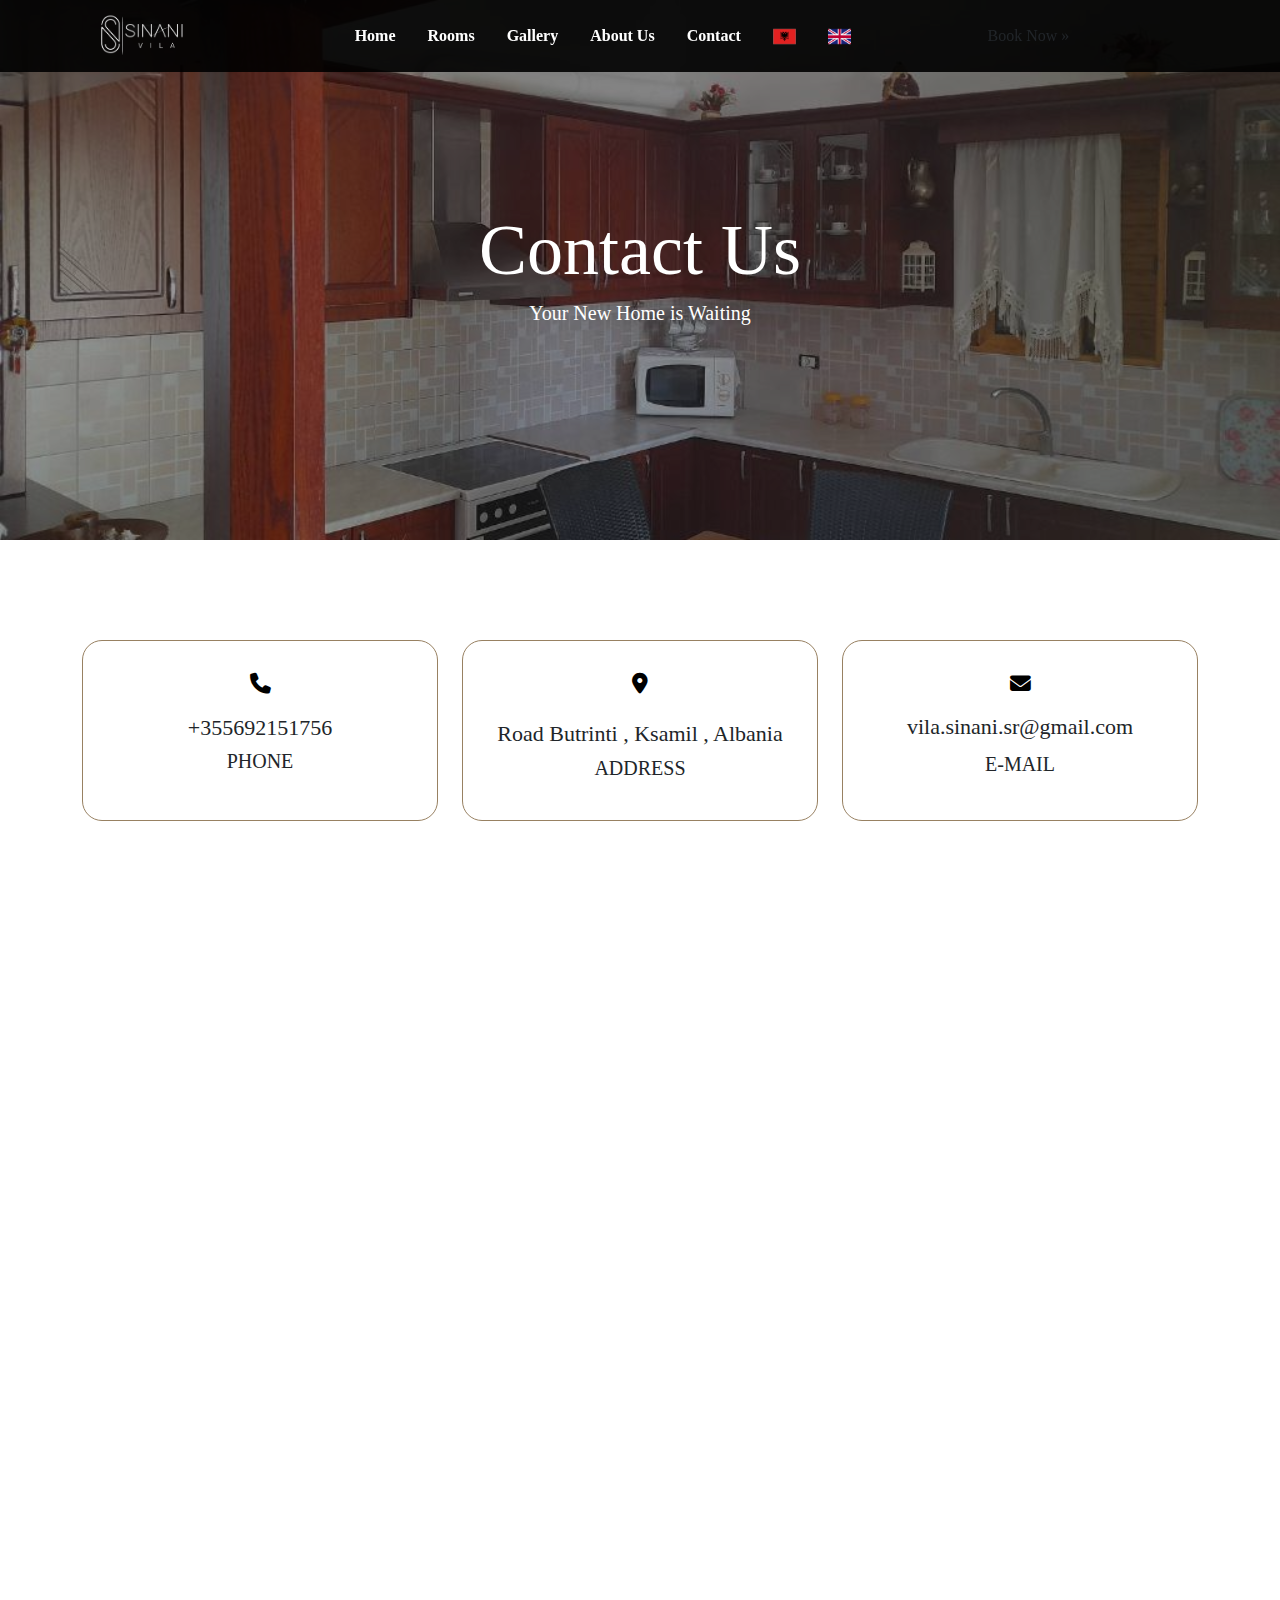
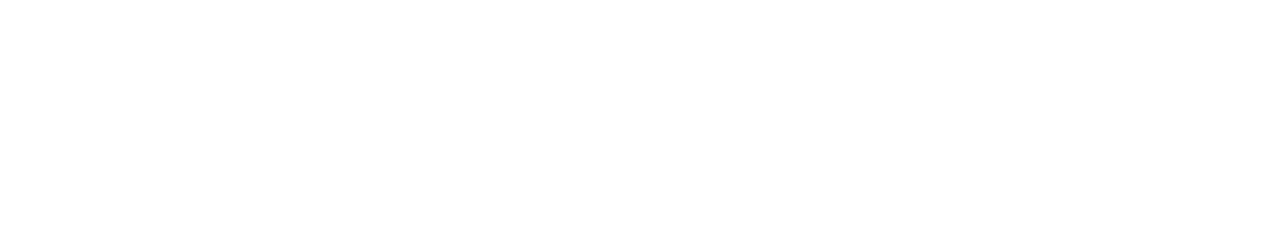
==== contact.html @ dc6ee1ec "#first day" ====
<!DOCTYPE html>
<html lang="en">

<head>
    <meta charset="UTF-8">
    <meta http-equiv="X-UA-Compatible" content="IE=edge">
    <title>Vila Sinani, Ksamil, Albania</title>
    <meta name="description" content="">
    <meta name="keywords" content="">
    <meta name="viewport" content="width=device-width, initial-scale=1.0">
    <link rel="icon" href="assets/icon/logo-dark.png">
    <!--Font-Awasome-->
    <link rel="stylesheet" href="https://cdnjs.cloudflare.com/ajax/libs/font-awesome/6.5.2/css/all.min.css">
    <!--Bootstrap-->
    <link rel="stylesheet" href="https://cdn.jsdelivr.net/npm/bootstrap@5.3.3/dist/css/bootstrap.min.css"
        integrity="sha384-QWTKZyjpPEjISv5WaRU9OFeRpok6YctnYmDr5pNlyT2bRjXh0JMhjY6hW+ALEwIH" crossorigin="anonymous">
    <!--My CSS-->
    <link rel="stylesheet" href="stylesheet.css">
</head>

<body>
    <header>
        <nav class="navbar navbar-expand-lg navbar-dark fixed-top text-center">
            <div class="container">
                <a href="index.html" class="navbar-brand">
                    <img src="assets/icon/logo1.png" width="120px">
                </a>
                <button class="navbar-toggler" type="button" data-bs-toggle="collapse" data-bs-target="#collapseNav"
                    aria-controls="collapseNav" aria-expanded="false" aria-label="Toggle navigation">
                    <span class="navbar-toggler-icon"></span>
                </button>
                <div class="collapse navbar-collapse " id="collapseNav">
                    <ul class="navbar-nav nav-underline ms-auto">
                        <li class="nav-item mx-auto">
                            <a href="index.html" class="nav-link hover-underline">Home</a>
                        </li>
                        <li class="nav-item mx-auto">
                            <a href="rooms.html" class="nav-link hover-underline">Rooms</a>
                        </li>
                        <li class="nav-item mx-auto">
                            <a href="gallery.html" class="nav-link hover-underline">Gallery</a>
                        </li>
                        <li class="nav-item mx-auto">
                            <a href="about.html" class="nav-link hover-underline">About Us</a>
                        </li>
                        <li class="nav-item mx-auto">
                            <a href="contact.html" class="nav-link hover-underline">Contact</a>
                        </li>
                        <li class="nav-item mx-auto">
                            <a href="contact-sq.html" class="nav-link"><img src="assets/icon/ALB.png" width="23px"></a>
                        </li>
                        <li class="nav-item mx-auto">
                            <a href="contact.html" class="nav-link"><img src="assets/icon/GBR.png" width="23px"></a>
                        </li>
                    </ul>
                    <a class="link-btn link-btn" href="contact.html">
                        Book Now &raquo;</a>
                </div>
            </div>
        </nav>
    </header>

    <main>
        <!--Section 1-->
        <section class="bg-images" style="background-image: url(assets/image/1.jpg);">
            <h1 class="display-2">
                Contact Us
                <h5>
                    Your New Home is Waiting
                </h5>
            </h1>
        </section>
        <!--End Section 1-->
        <!--Contact-->
        <section style="padding-top: 100px;">
            <div class="container contact d-flex flex-column flex-md-row justify-content-between gap-4 mb-5">
                <section class="d-flex flex-column align-items-center text-center">
                    <i class="fa-solid fa-phone"><br><br></i>
                    <h5 class="title"><a href="tel: +355692151756" class="contact0">
                            +355692151756
                        </a>
                    </h5>
                    <h5>
                        PHONE
                    </h5>
                </section>
                <section class="d-flex flex-column align-items-center text-center">
                    <i class="fa-solid fa-location-dot"><br><br></i>
                    <h5 class="h3 title"><a href="https://maps.app.goo.gl/BFHCgscZnkhZh7kL9">
                            Road Butrinti , Ksamil , Albania
                        </a>
                    </h5>
                    <h5>
                        ADDRESS
                    </h5>
                </section>
                <section class="d-flex flex-column align-items-center text-center">
                    <i class="fa-solid fa-envelope"></i>
                    <a class="mt-3 mb-2" href="mailto:vila.sinani.sr@gmail.com">vila.sinani.sr@gmail.com</a>
                    <h2 class="h5">
                        E-MAIL
                    </h2>
                </section>
            </div>
        </section>
        <!--End Contact-->
        <!-- Google Maps -->
        <section>
            <div class="google-maps container">
                <iframe
                    src="https://www.google.com/maps/embed?pb=!1m13!1m8!1m3!1d392078.4961868774!2d20.033521!3d39.849295!3m2!1i1024!2i768!4f13.1!3m2!1m1!2zMznCsDUwJzU3LjUiTiAyMMKwMDInMDAuNyJF!5e0!3m2!1sen!2sus!4v1712057598911!5m2!1sen!2sus"
                    width="600" height="450" style="border:0;" allowfullscreen="" loading="lazy"
                    referrerpolicy="no-referrer-when-downgrade"></iframe>
            </div>
        </section>
        <!--End Google Maps-->
        <!--Footer-->
        <section class="footer_wrapper  mt-md-0 pb-0">
            <div class="container pb-3">
                <div class="row">
                    <div class="row">
                        <div class="col-lg-3 col-md-6">
                            <h5 style="color: #ffffff;justify-content: center;display: flex;">
                                <img src="assets/icon/logo1.png" width="120px">
                            </h5>
                            <p style="color: #ffffff;">Lorem ipsum dolor sit, amet consectetur adipisicing elit. Ab
                                laboriosam cupiditate, itaque quibusdam ea quis tenetur pariatur numquam. Voluptas,
                                officia eum praesentium at totam corrupti molestias doloribus cum nemo ullam! </p>
                        </div>
                        <div class="col-lg-3 col-md-6">
                            <h5 class="footer-link-d" style="color: #ff934f;">Contact:</h5>
                            <ul class="link-widget p-0">
                                <ul class="list-unstyled">
                                    <li><a href="https://maps.app.goo.gl/BFHCgscZnkhZh7kL9" class="ft-text"><i
                                                class="fa fa-home"></i>
                                            &nbsp; Road Butrinti , Ksamil
                                        </a></li><br>
                                    <li><a href="tel: ++355692151756" class="ft-text"><i class="fa fa-phone"></i>
                                            &nbsp; +355692151756</a>
                                    </li><br>
                                    <li><a href="mailto:vila.sinani.sr@gmail.com" class="ft-text"><i
                                                class="fa fa-envelope"></i> &nbsp; vila.sinani.sr@gmail.com
                                        </a></li>
                                </ul>
                            </ul>
                        </div>
                        <div class="col-lg-3 col-md-6">
                            <h5 class="footer-link-d" style="color: #ff934f;">Useful Links:</h5>
                            <ul class="p-0 footer-ul">
                                <li><a href="index.html" class="ft-text">Home</a></li>
                                <li><a href="rooms.html" class="ft-text">Rooms</a></li>
                                <li><a href="gallery.html" class="ft-text">Gallery</a></li>
                                <li><a href="about.html" class="ft-text">About Us</a></li>
                                <li><a href="contact.html" class="ft-text">Contact</a></li>
                            </ul>
                        </div>
                        <div class="col-lg-3 col-md-6">
                            <div class="row">
                                <iframe style="border:0; width: 100%; height: 200px;"
                                    src="https://www.google.com/maps/embed?pb=!1m17!1m12!1m3!1d1116.0654281171558!2d20.001096567827737!3d39.76560575513846!2m3!1f0!2f0!3f0!3m2!1i1024!2i768!4f13.1!3m2!1m1!2zMznCsDQ1JzU2LjEiTiAyMMKwMDAnMDcuMSJF!5e0!3m2!1sen!2s!4v1712935011099!5m2!1sen!2s"
                                    width="600" height="450" allowfullscreen="" loading="lazy"
                                    referrerpolicy="no-referrer-when-downgrade"></iframe>
                            </div>
                        </div>
                    </div>
                    <div class="container-fluid copyright-section">
                        <p class="copyright">
                            Copyright ©
                            <script>document.write(new Date().getFullYear());</script> Coral Guesthouse | Powered by
                            <a href="https://intermedia.al/" target="_blank"><img src="assets/icon/intermediaLogo1.png"
                                    width="120px">
                            </a>
                        </p>
                    </div>
                </div>
            </div>
        </section>
        <!--End Footer-->
    </main>
    <!--BootStrap-->
    <script src="https://cdn.jsdelivr.net/npm/bootstrap@5.3.3/dist/js/bootstrap.bundle.min.js"
        integrity="sha384-YvpcrYf0tY3lHB60NNkmXc5s9fDVZLESaAA55NDzOxhy9GkcIdslK1eN7N6jIeHz"
        crossorigin="anonymous"></script>
    <!--My Script-->
    <script src="main.js"></script>
</body>

</html>
---- stylesheet.css ----
@import url(https://cdnjs.cloudflare.com/ajax/libs/font-awesome/6.5.2/css/all.min.css);
/*Root*/
:root {
    --primary-color: #021832;
    --secondary-color: #a3a190;
    --bg-color: #f4f4f4;
    --bg-white: #fff;
    --bg-black: #000;
    --smoky-black-1: hsla(40, 12%, 5%, 1);
    --primary-font: "Poppins", sans-serif;
    --secondary-font: "Oswald", sans-serif;
    --primary-text: #021832;
    --secondary-text: white;
    --text-white: #fff;
    --text-black: #151515;
    --gold: #867051;
    --light-gold: #bd9b71;
    --black: #20252d;
    --style-font: "Cormorant Garamond", serif;
}
html,body {
    width: 100% !important;
    height: 100% !important;
    margin: 0px !important;
    padding: 0px !important;
    overflow-x: hidden !important;
}
::selection {color: #a3a190;}
::-webkit-scrollbar {width: 15px;}
::-webkit-scrollbar-track {background-color: var(--text-white);}
::-webkit-scrollbar-thumb {background: var(--text-black);}
* {margin: 0;padding: 0;box-sizing: border-box;font-family: "Playfair Display", serif;}
a {color: inherit;text-decoration: none;}
section {padding: 2.511rem 0;}
.row {display: flex;flex-wrap: wrap;}
.col {flex: 1;}
li {list-style: none;padding: 0px;margin: 0px;}
/*NavBar*/
header .navbar {background-color: rgba(0, 0, 0, 0.9);}
header .navbar .navbar-nav li .nav-link {
    display: block;
    width: fit-content;
    color: #ffffff;
    font-weight: 700;
    border: none;
}
header .navbar .navbar-nav li .nav-link:hover {color: #e08b57;opacity: .8;}
header .navbar ul li .nav-link.active {color: #e08b57;}
header .navbar .link-btn {margin-left: auto;margin-right: auto;}
.hover-underline {position: relative;max-width: max-content;}
.hover-underline::after {
    content: "";
    position: absolute;
    left: 0;
    bottom: 0;
    width: 100%;
    height: 5px;
    border-block: 1px solid #e08b57;
    transform: scaleX(0.2);
    opacity: 0;
    transition: var(--transition-2);
}
.hover-underline:is(:hover, :focus-visible)::after {transform: scaleX(1);opacity: 1;}/* Common styles for .home and .home1 */
/*Gallery*/
.gallery-section {width: 100%;max-width: 1200px;margin: 0 auto;}
.options {display: flex;justify-content: center;align-items: center;}
.filter-button {
    display: inline-block;
    font-weight: 600;
    color: #212529;
    text-align: center;
    vertical-align: middle;
    user-select: none;
    font-size: 1.2rem;
    line-height: 1.5;
    border-radius: .25rem;
    border-color: #343a40;
    margin: 10px;}
.filter-button:focus,.filter-button.active {background-color: #9baec2;border-color: #9baec2;}
.filter-button:hover {color: #fff;background-color: #343a40;border-color: #343a40;}
.gallery_product {overflow: hidden;}
.gallery_product img {max-width: 100%;max-height: 100%;width: 340px;height: 230px;}
.gallery_product img:hover {transform: scale(1.05);}
/*Contact*/
.contact-image-container section {background-color: #2D2A25;}
.contact-image-container section h2 {padding-bottom: 1rem;border-bottom: 1px solid #fff;}
.contact-image-container section p {font-size: 1.2rem;}
.contact-image-container img {height: 40vh;}
.contact section {padding: 2rem;border: 1px solid #988162;border-radius: 20px;width: 100%;transition: .2s ease-in-out;}
.contact section:hover {background-color: #000000;color: #fff;text-decoration: none;}
.contact section i {color: #000000;font-size: 1.3rem;}
.contact section:hover i {color: #fff;text-decoration: none;}
.contact section a {text-decoration: none;color: inherit;border-bottom: 1px solid transparent;transition: .1s;font-size: 22px;}
.contact section a:hover {border-color: #000000;text-decoration: none;}
.google-maps iframe {width: 100%;height: 50vh;border: none;}
/*Footer*/
.footer_wrapper {background: #000000 !important;padding: 5% 0 0 0 !important;}
.ft-text {text-decoration: none;color: white;padding-bottom: 5px !important;font-weight: 600 !important;}
.ft-text:hover {color: rgba(255, 147, 79);transform: translateY(-10px);text-decoration: none;}
.copyright {font-size: medium;color: rgb(255, 255, 255);text-align: center;padding-bottom: 0 !important;}
/*General*/
.bg-images {
    display: flex;
    flex-direction: column;
    justify-content: center;
    align-items: center;
    text-align: center;
    color: #fff;
    background: url() rgba(0, 0, 0, .4);
    background-position: center;
    background-size: cover;
    background-blend-mode: multiply;
    height: 60vh;}
/*Animation*/
.hidden {transform: scale(0);transition: .4s ease-in;}/*Makes them dissepaer*/
.show {transform: scale(1);}
.hidden2 {transform: translateX(-100%);transition: .5s ease-in-out;}    /*From the Left*/
.show2 {transform: translateX(0);}
.hidden3 {transform: translateX(100%);transition: .5s ease-in-out;}/*From The Right*/
.show3 {transform: translateX(0);}
.hidden4 {opacity: 0;transition: .5s ease-in-out;}/*Appear out of thin air*/
.show4 {opacity: 1;}
.hidden5 {transform: translateY(-100%);transition: .8s ease-in-out;}/*From below*/
.show5 {transform: translateY(0);}
/*Media*/
@media only screen and (max-width: 1200px) {::-webkit-scrollbar {width: 7px;}}
@media only screen and (min-width: 992px) {header .navbar {margin: 0;margin-left: auto;}}
@media screen and (max-width: 850px) {
    .grid-container {
        display: grid;
        align-items: center;
        grid-template-columns: repeat(1, 1fr);
        grid-template-rows: repeat(4, auto);
        gap: 10px;
        justify-content: space-between;
        align-items: center;
        width: 100%;
        max-width: 1200px;
        padding-right: 20px;
        margin-left: 10px;}
    }
@media only screen and (max-width: 767px) {}

@media (max-width: 550px) {
    .options {display: grid;}
    .gallery_product {display: grid;justify-content: center;}
    .footer-link-d,ul.list-unstyled li,ul.p-0.footer-ul li {text-align: center;}}
@media (max-width: 992px) {    }
@media only screen and (min-width: 992px) and (max-width: 1199px) {.section-heading h2 {font-size: 36px;}}
@media only screen and (min-width: 768px) and (max-width: 991px) {.section-heading h2 {font-size: 30px;}}
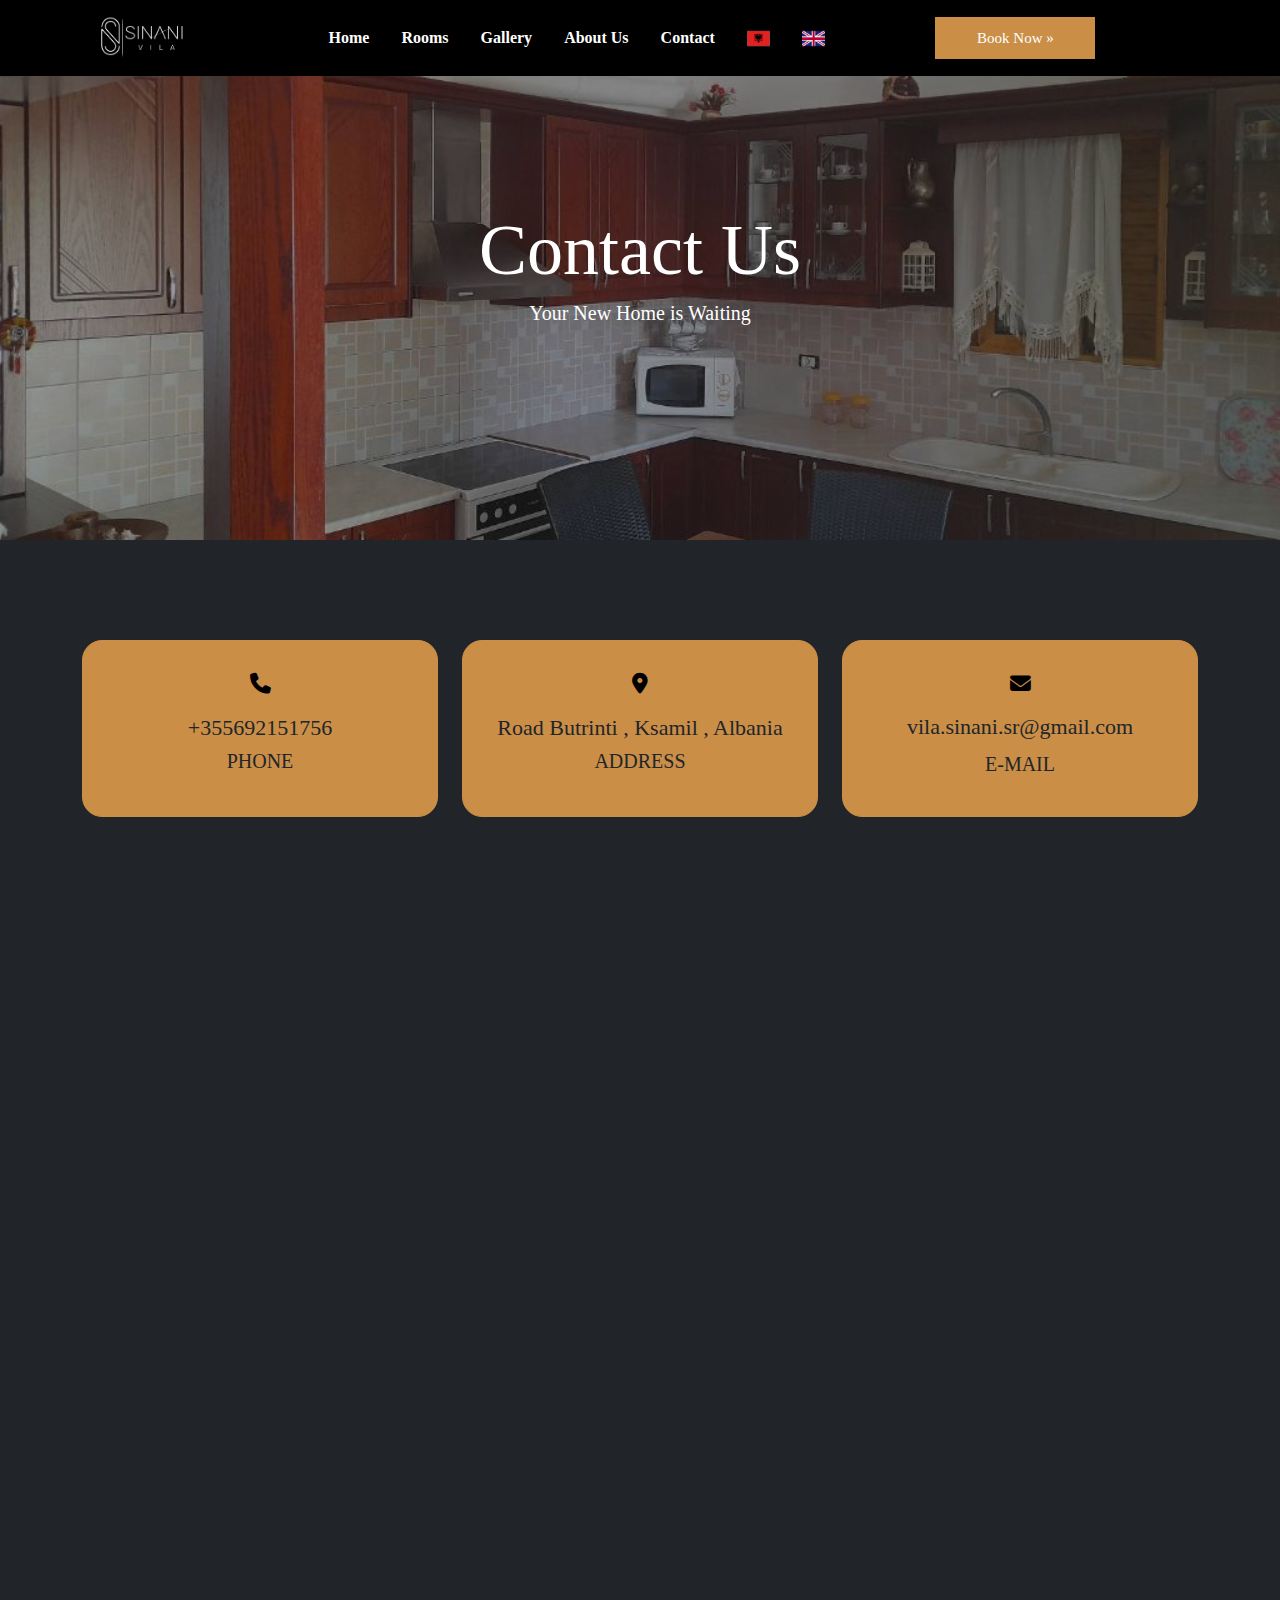
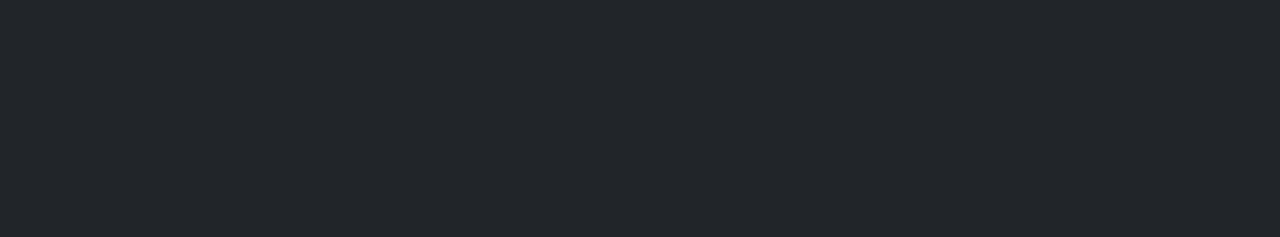
==== commit 23f61606: "2nd night of work (english version done,,,,i think )" ====
--- a/contact.html
+++ b/contact.html
@@ -4,7 +4,7 @@
 <head>
     <meta charset="UTF-8">
     <meta http-equiv="X-UA-Compatible" content="IE=edge">
-    <title>Vila Sinani, Ksamil, Albania</title>
+    <title>Contact - Vila Sinani, Ksamil, Albania</title>
     <meta name="description" content="">
     <meta name="keywords" content="">
     <meta name="viewport" content="width=device-width, initial-scale=1.0">
@@ -74,41 +74,30 @@
         <!--Contact-->
         <section style="padding-top: 100px;">
             <div class="container contact d-flex flex-column flex-md-row justify-content-between gap-4 mb-5">
-                <section class="d-flex flex-column align-items-center text-center">
+                <section class="contact-section d-flex flex-column align-items-center text-center">
                     <i class="fa-solid fa-phone"><br><br></i>
-                    <h5 class="title"><a href="tel: +355692151756" class="contact0">
-                            +355692151756
-                        </a>
-                    </h5>
-                    <h5>
-                        PHONE
-                    </h5>
+                    <h5 class="title"><a href="tel: +355692151756" class="contact0">+355692151756</a></h5>
+                    <h5 class="subtitle">PHONE</h5>
                 </section>
-                <section class="d-flex flex-column align-items-center text-center">
+                <section class="contact-section d-flex flex-column align-items-center text-center">
                     <i class="fa-solid fa-location-dot"><br><br></i>
-                    <h5 class="h3 title"><a href="https://maps.app.goo.gl/BFHCgscZnkhZh7kL9">
-                            Road Butrinti , Ksamil , Albania
-                        </a>
-                    </h5>
-                    <h5>
-                        ADDRESS
-                    </h5>
+                    <h5 class="title"><a href="https://maps.app.goo.gl/BFHCgscZnkhZh7kL9">Road Butrinti , Ksamil , Albania</a></h5>
+                    <h5 class="subtitle">ADDRESS</h5>
                 </section>
-                <section class="d-flex flex-column align-items-center text-center">
+                <section class="contact-section d-flex flex-column align-items-center text-center">
                     <i class="fa-solid fa-envelope"></i>
                     <a class="mt-3 mb-2" href="mailto:vila.sinani.sr@gmail.com">vila.sinani.sr@gmail.com</a>
-                    <h2 class="h5">
-                        E-MAIL
-                    </h2>
+                    <h5 class="subtitle">E-MAIL</h5>
                 </section>
             </div>
         </section>
+        
         <!--End Contact-->
         <!-- Google Maps -->
         <section>
             <div class="google-maps container">
                 <iframe
-                    src="https://www.google.com/maps/embed?pb=!1m13!1m8!1m3!1d392078.4961868774!2d20.033521!3d39.849295!3m2!1i1024!2i768!4f13.1!3m2!1m1!2zMznCsDUwJzU3LjUiTiAyMMKwMDInMDAuNyJF!5e0!3m2!1sen!2sus!4v1712057598911!5m2!1sen!2sus"
+                    src="https://www.google.com/maps/embed?pb=!1m13!1m8!1m3!1d1533.4221119701438!2d20.0010966!3d39.7656058!3m2!1i1024!2i768!4f13.1!3m2!1m1!2zMznCsDQ1JzU2LjEiTiAyMMKwMDAnMDcuMSJF!5e0!3m2!1sen!2s!4v1713010598326!5m2!1sen!2s"
                     width="600" height="450" style="border:0;" allowfullscreen="" loading="lazy"
                     referrerpolicy="no-referrer-when-downgrade"></iframe>
             </div>
@@ -163,6 +152,8 @@
                             </div>
                         </div>
                     </div>
+                    <hr>
+                    <!--Copyright-->
                     <div class="container-fluid copyright-section">
                         <p class="copyright">
                             Copyright ©
@@ -172,6 +163,8 @@
                             </a>
                         </p>
                     </div>
+                    <!--End Copyright-->
+
                 </div>
             </div>
         </section>
--- a/stylesheet.css
+++ b/stylesheet.css
@@ -1,4 +1,5 @@
 @import url(https://cdnjs.cloudflare.com/ajax/libs/font-awesome/6.5.2/css/all.min.css);
+
 /*Root*/
 :root {
     --primary-color: #021832;
@@ -18,25 +19,72 @@
     --black: #20252d;
     --style-font: "Cormorant Garamond", serif;
 }
-html,body {
+
+html,
+body {
     width: 100% !important;
     height: 100% !important;
     margin: 0px !important;
     padding: 0px !important;
     overflow-x: hidden !important;
-}
-::selection {color: #a3a190;}
-::-webkit-scrollbar {width: 15px;}
-::-webkit-scrollbar-track {background-color: var(--text-white);}
-::-webkit-scrollbar-thumb {background: var(--text-black);}
-* {margin: 0;padding: 0;box-sizing: border-box;font-family: "Playfair Display", serif;}
-a {color: inherit;text-decoration: none;}
-section {padding: 2.511rem 0;}
-.row {display: flex;flex-wrap: wrap;}
-.col {flex: 1;}
-li {list-style: none;padding: 0px;margin: 0px;}
+    --bs-bg-opacity: 1;
+    background-color: rgba(var(--bs-dark-rgb), var(--bs-bg-opacity)) !important;
+}
+
+::selection {
+    color: #a3a190;
+}
+
+::-webkit-scrollbar {
+    width: 15px;
+}
+
+::-webkit-scrollbar-track {
+    background-color: var(--text-white);
+}
+
+::-webkit-scrollbar-thumb {
+    background: var(--text-black);
+}
+
+* {
+    margin: 0;
+    padding: 0;
+    box-sizing: border-box;
+    font-family: "Playfair Display", serif;
+}
+
+a {
+    color: inherit;
+    text-decoration: none;
+}
+
+section {
+    padding: 2.511rem 0;
+}
+
+.row {
+    display: flex;
+    flex-wrap: wrap;
+}
+
+.col {
+    flex: 1;
+}
+
+li {
+    list-style: none;
+    padding: 0px;
+    margin: 0px;
+}
+
 /*NavBar*/
-header .navbar {background-color: rgba(0, 0, 0, 0.9);}
+header .navbar {
+    background-color: rgba(0, 0, 0, 1);
+    padding-top: 10px !important;
+    padding-bottom: 10px !important;
+}
+
 header .navbar .navbar-nav li .nav-link {
     display: block;
     width: fit-content;
@@ -44,10 +92,26 @@
     font-weight: 700;
     border: none;
 }
-header .navbar .navbar-nav li .nav-link:hover {color: #e08b57;opacity: .8;}
-header .navbar ul li .nav-link.active {color: #e08b57;}
-header .navbar .link-btn {margin-left: auto;margin-right: auto;}
-.hover-underline {position: relative;max-width: max-content;}
+
+header .navbar .navbar-nav li .nav-link:hover {
+    color: #ca8e46;
+    opacity: .8;
+}
+
+header .navbar ul li .nav-link.active {
+    color: #ca8e46;
+}
+
+header .navbar .link-btn {
+    margin-left: auto;
+    margin-right: auto;
+}
+
+.hover-underline {
+    position: relative;
+    max-width: max-content;
+}
+
 .hover-underline::after {
     content: "";
     position: absolute;
@@ -55,49 +119,186 @@
     bottom: 0;
     width: 100%;
     height: 5px;
-    border-block: 1px solid #e08b57;
+    border-block: 1px solid #ca8e46;
     transform: scaleX(0.2);
     opacity: 0;
     transition: var(--transition-2);
 }
-.hover-underline:is(:hover, :focus-visible)::after {transform: scaleX(1);opacity: 1;}/* Common styles for .home and .home1 */
+
+.hover-underline:is(:hover, :focus-visible)::after {
+    transform: scaleX(1);
+    opacity: 1;
+}
+
+/* NavBar Button */
+.book-btn {
+    background-color: #ca8e46;
+    font-family: Cinzel;
+    color: #ca8e46;
+    font-weight: 500;
+}
+
+.book-btn:hover {
+    background-color: #ca8e46;
+    color: white;
+}
+
+.link-btn {
+    background-color: #ca8e46;
+    font-family: Outfit;
+    width: 160px;
+    color: white;
+    border-radius: 0px;
+    padding: 10px 15px;
+    font-size: 15px;
+}
+
+.link-btn:hover {
+    background-color: white;
+    color: #ca8e46;
+}
+
 /*Gallery*/
-.gallery-section {width: 100%;max-width: 1200px;margin: 0 auto;}
-.options {display: flex;justify-content: center;align-items: center;}
+.gallery-section {
+    width: 100%;
+    max-width: 1200px;
+    margin: 0 auto;
+}
+
+.options {
+    display: flex;
+    justify-content: center;
+    align-items: center;
+}
+
 .filter-button {
     display: inline-block;
     font-weight: 600;
-    color: #212529;
+    color: #ffffff;
     text-align: center;
     vertical-align: middle;
     user-select: none;
     font-size: 1.2rem;
     line-height: 1.5;
     border-radius: .25rem;
-    border-color: #343a40;
-    margin: 10px;}
-.filter-button:focus,.filter-button.active {background-color: #9baec2;border-color: #9baec2;}
-.filter-button:hover {color: #fff;background-color: #343a40;border-color: #343a40;}
-.gallery_product {overflow: hidden;}
-.gallery_product img {max-width: 100%;max-height: 100%;width: 340px;height: 230px;}
-.gallery_product img:hover {transform: scale(1.05);}
+    border-color: #ffffff;
+    margin: 10px;
+}
+
+.filter-button:focus,
+.filter-button.active {
+    background-color: #ca8e46;
+    border-color: #ffffff;
+}
+
+.filter-button:hover {
+    color: #fff;
+    background-color: #ca8e46;
+    border-color: #ffffff;
+}
+
+.gallery_product {
+    overflow: hidden;
+}
+
+.gallery_product img {
+    max-width: 100%;
+    max-height: 100%;
+    width: 340px;
+    height: 230px;
+}
+
+.gallery_product img:hover {
+    transform: scale(1.05);
+}
+
 /*Contact*/
-.contact-image-container section {background-color: #2D2A25;}
-.contact-image-container section h2 {padding-bottom: 1rem;border-bottom: 1px solid #fff;}
-.contact-image-container section p {font-size: 1.2rem;}
-.contact-image-container img {height: 40vh;}
-.contact section {padding: 2rem;border: 1px solid #988162;border-radius: 20px;width: 100%;transition: .2s ease-in-out;}
-.contact section:hover {background-color: #000000;color: #fff;text-decoration: none;}
-.contact section i {color: #000000;font-size: 1.3rem;}
-.contact section:hover i {color: #fff;text-decoration: none;}
-.contact section a {text-decoration: none;color: inherit;border-bottom: 1px solid transparent;transition: .1s;font-size: 22px;}
-.contact section a:hover {border-color: #000000;text-decoration: none;}
-.google-maps iframe {width: 100%;height: 50vh;border: none;}
+.contact-image-container section {
+    background-color: #2D2A25;
+}
+
+.contact-image-container section h2 {
+    padding-bottom: 1rem;
+    border-bottom: 1px solid #fff;
+}
+
+.contact-image-container section p {
+    font-size: 1.2rem;
+}
+
+.contact-image-container img {
+    height: 40vh;
+}
+
+.contact-section {
+    padding: 2rem;
+    border: 1px solid #ca8e46;
+    border-radius: 20px;
+    width: 100%;
+    transition: .2s ease-in-out;
+    background-color: #ca8e46;
+}
+
+.contact-section:hover {
+    background-color: #ffffff;
+    color: #ca8e46;
+}
+
+.contact-section i {
+    color: #000000;
+    font-size: 1.3rem;
+}
+
+.contact-section:hover i {
+    color: #ca8e46;
+}
+
+.contact-section a {
+    text-decoration: none;
+    color: inherit;
+    border-bottom: 1px solid transparent;
+    transition: .1s;
+    font-size: 22px;
+}
+
+.contact-section a:hover {
+    border-color: #ca8e46;
+    text-decoration: none;
+}
+
+
+.google-maps iframe {
+    width: 100%;
+    height: 50vh;
+    border: none;
+}
+
 /*Footer*/
-.footer_wrapper {background: #000000 !important;padding: 5% 0 0 0 !important;}
-.ft-text {text-decoration: none;color: white;padding-bottom: 5px !important;font-weight: 600 !important;}
-.ft-text:hover {color: rgba(255, 147, 79);transform: translateY(-10px);text-decoration: none;}
-.copyright {font-size: medium;color: rgb(255, 255, 255);text-align: center;padding-bottom: 0 !important;}
+.footer_wrapper {
+    background: #000000 !important;
+    padding: 5% 0 0 0 !important;
+}
+
+.ft-text {
+    text-decoration: none;
+    color: white;
+    padding-bottom: 5px !important;
+    font-weight: 600 !important;
+}
+
+.ft-text:hover {
+    color: rgba(255, 147, 79);
+    transform: translateY(-10px);
+    text-decoration: none;
+}
+
+.copyright {
+    font-size: medium;
+    color: rgb(255, 255, 255);
+    text-align: center;
+    padding-bottom: 0 !important;
+}
+
 /*General*/
 .bg-images {
     display: flex;
@@ -110,21 +311,120 @@
     background-position: center;
     background-size: cover;
     background-blend-mode: multiply;
-    height: 60vh;}
+    height: 60vh;
+}
+
+hr {
+    margin: 1rem 0;
+    color: white;
+    border: 0;
+    border-top-width: 0px;
+    border-top-style: none;
+    border-top-color: currentcolor;
+    border-top: 1px solid;
+    opacity: .25;
+}
+
+.gimg {
+    width: 200px;
+    height: 200px;
+}
+
+.gimgmt {
+    margin-top: 3rem !important;
+}
+
+.pd3 {
+    padding-top: 3rem
+}
+
 /*Animation*/
-.hidden {transform: scale(0);transition: .4s ease-in;}/*Makes them dissepaer*/
-.show {transform: scale(1);}
-.hidden2 {transform: translateX(-100%);transition: .5s ease-in-out;}    /*From the Left*/
-.show2 {transform: translateX(0);}
-.hidden3 {transform: translateX(100%);transition: .5s ease-in-out;}/*From The Right*/
-.show3 {transform: translateX(0);}
-.hidden4 {opacity: 0;transition: .5s ease-in-out;}/*Appear out of thin air*/
-.show4 {opacity: 1;}
-.hidden5 {transform: translateY(-100%);transition: .8s ease-in-out;}/*From below*/
-.show5 {transform: translateY(0);}
+.hidden {
+    transform: scale(0);
+    transition: .4s ease-in;
+}
+
+/*Makes them dissepaer*/
+.show {
+    transform: scale(1);
+}
+
+.hidden2 {
+    transform: translateX(-100%);
+    transition: .5s ease-in-out;
+}
+
+/*From the Left*/
+.show2 {
+    transform: translateX(0);
+}
+
+.hidden3 {
+    transform: translateX(100%);
+    transition: .5s ease-in-out;
+}
+
+/*From The Right*/
+.show3 {
+    transform: translateX(0);
+}
+
+.hidden4 {
+    opacity: 0;
+    transition: .5s ease-in-out;
+}
+
+/*Appear out of thin air*/
+.show4 {
+    opacity: 1;
+}
+
+.hidden5 {
+    transform: translateY(-100%);
+    transition: .8s ease-in-out;
+}
+
+/*From below*/
+.show5 {
+    transform: translateY(0);
+}
+
 /*Media*/
-@media only screen and (max-width: 1200px) {::-webkit-scrollbar {width: 7px;}}
-@media only screen and (min-width: 992px) {header .navbar {margin: 0;margin-left: auto;}}
+@media only screen and (max-width: 1200px) {
+    ::-webkit-scrollbar {
+        width: 7px;
+    }
+
+    .navbar-nav {
+        padding-bottom: 20px;
+    }
+
+    header .navbar {
+        padding-bottom: 25px !important;
+    }
+}
+
+@media only screen and (min-width: 992px) {
+    header .navbar {
+        margin: 0;
+        margin-left: auto;
+    }
+}
+
+@media (max-width: 950px) {
+    .carousel-caption {
+        position: absolute;
+        top: 50%;
+        /* Position the top edge of the caption at the vertical center */
+        left: 0;
+        /* Position the left edge of the caption at the left side */
+        right: 0;
+        /* Position the right edge of the caption at the right side */
+        transform: translateY(-50%);
+        /* Move the caption up by half of its height to perfectly center it */
+    }
+}
+
 @media screen and (max-width: 850px) {
     .grid-container {
         display: grid;
@@ -137,14 +437,234 @@
         width: 100%;
         max-width: 1200px;
         padding-right: 20px;
-        margin-left: 10px;}
-    }
-@media only screen and (max-width: 767px) {}
+        margin-left: 10px;
+    }
+}
+
+@media only screen and (max-width: 767px) {
+    .pd-50 {
+        padding-bottom: 50px;
+    }
+
+    .tm-30 {
+        margin-top: 30px;
+    }
+
+    .gimg {
+        width: 100% !important;
+    }
+
+    .gimgmt {
+        margin-top: 0px !important;
+    }
+}
 
 @media (max-width: 550px) {
-    .options {display: grid;}
-    .gallery_product {display: grid;justify-content: center;}
-    .footer-link-d,ul.list-unstyled li,ul.p-0.footer-ul li {text-align: center;}}
-@media (max-width: 992px) {    }
-@media only screen and (min-width: 992px) and (max-width: 1199px) {.section-heading h2 {font-size: 36px;}}
-@media only screen and (min-width: 768px) and (max-width: 991px) {.section-heading h2 {font-size: 30px;}}
+    .options {
+        display: grid;
+    }
+
+    .gallery_product {
+        display: grid;
+        justify-content: center;
+    }
+
+    .footer-link-d,
+    ul.list-unstyled li,
+    ul.p-0.footer-ul li {
+        text-align: center;
+    }
+
+    .carousel-caption {
+        height: 210px;
+    }
+
+    .pe-5 {
+        padding-right: 0px !important;
+    }
+
+    .pd3 {
+        text-align: center;
+    }
+
+    .carousel-control-prev-icon,
+    .carousel-control-next-icon {
+        display: none;
+    }
+}
+
+@media (max-width: 992px) {}
+
+@media only screen and (min-width: 992px) and (max-width: 1199px) {
+    .section-heading h2 {
+        font-size: 36px;
+    }
+}
+
+@media only screen and (min-width: 768px) and (max-width: 991px) {
+    .section-heading h2 {
+        font-size: 30px;
+    }
+}
+
+/*Carousel*/
+#home-head {
+    background: url('assets/image/4.jpg')rgba(0, 0, 0, 0.65);
+    height: 760px;
+    background-position: center;
+    background-blend-mode: multiply;
+    display: flex;
+    align-items: center;
+}
+
+.carousel-1 {
+    background: url('assets/image/10.jpg')rgba(0, 0, 0, 0.65);
+    height: 760px;
+    background-position: center;
+    background-blend-mode: multiply;
+    text-align: center;
+    background-size: cover;
+}
+
+.carousel-2 {
+    background: url('assets/image/2.jpg')rgba(0, 0, 0, 0.65);
+    height: 760px;
+    background-position: center;
+    background-blend-mode: multiply;
+    text-align: center;
+    background-size: cover;
+}
+
+.carousel-3 {
+    background: url('assets/image/9.jpg')rgba(0, 0, 0, 0.65);
+    height: 760px;
+    background-position: center;
+    background-blend-mode: multiply;
+    text-align: center;
+    background-size: cover;
+}
+
+/*Button-Learn More*/
+.learnmore {
+    color: #ca8e46;
+    text-transform: uppercase;
+    text-decoration: none;
+    border: 2px solid #ca8e46;
+    padding: 10px 20px;
+    font-size: 17px;
+    font-weight: bold;
+    background: transparent;
+    position: relative;
+    transition: all 1s;
+    overflow: hidden;
+}
+
+.learnmore:hover {
+    color: white;
+}
+
+.learnmore::before {
+    content: '';
+    position: absolute;
+    height: 100%;
+    width: 0%;
+    top: 0;
+    left: -40px;
+    transform: skewX(45deg);
+    background-color: #ca8e46;
+    z-index: -1;
+    transition: all 1s;
+}
+
+.learnmore:hover::before {
+    width: 160%;
+}
+
+.pd-50 {
+    padding-top: 50px;
+}
+
+/*ameneties*/
+.facilities-section {
+    padding-top: 50px;
+    background: #212529;
+}
+
+.facility-row {
+    position: relative;
+}
+
+/*jumbotron*/
+.banner-row {
+    background: url('assets/image/1.jpg')rgba(0, 0, 0, 0.45);
+    background-position-x: 0%;
+    background-position-y: 0%;
+    background-position: center;
+    height: 460px;
+    background-blend-mode: multiply;
+    background-size: cover;
+    display: flex;
+    align-items: center;
+    text-align: center;
+}
+
+/*Activites*/
+.fishing-1 {
+    background: url('assets/image/fishing.webp')rgba(0, 0, 0, 0.27);
+    height: 70vh;
+    background-size: cover;
+    background-position: center;
+    background-repeat: no-repeat;
+    background-blend-mode: multiply;
+    display: flex;
+    align-items: end;
+    justify-content: center;
+}
+
+.canoeing-1 {
+    background: url('assets/image/canoes.jpg')rgba(0, 0, 0, 0.27);
+    height: 70vh;
+    background-size: cover;
+    background-position: center;
+    background-repeat: no-repeat;
+    background-blend-mode: multiply;
+    display: flex;
+    align-items: end;
+    justify-content: center;
+}
+
+.hiking-1 {
+    background: url('assets/image/hiking.jpg')rgba(0, 0, 0, 0.27);
+    height: 70vh;
+    background-size: cover;
+    background-position: right;
+    background-repeat: no-repeat;
+    background-blend-mode: multiply;
+    display: flex;
+    align-items: end;
+    justify-content: center;
+}
+
+.service-p {
+    display: none;
+    color: white;
+    padding: 10px 25px;
+}
+
+.content-service {
+    transition-duration: 0.4s;
+}
+
+.meeting-service:hover {
+    filter: opacity(95%);
+    transform: scale(1.1);
+}
+
+.meeting-service:hover .content-service {
+    transform: translateY(-100px);
+    transition-duration: 0.4s;
+}
+
+.meeting-service:hover .service-p {
+    display: block;
+}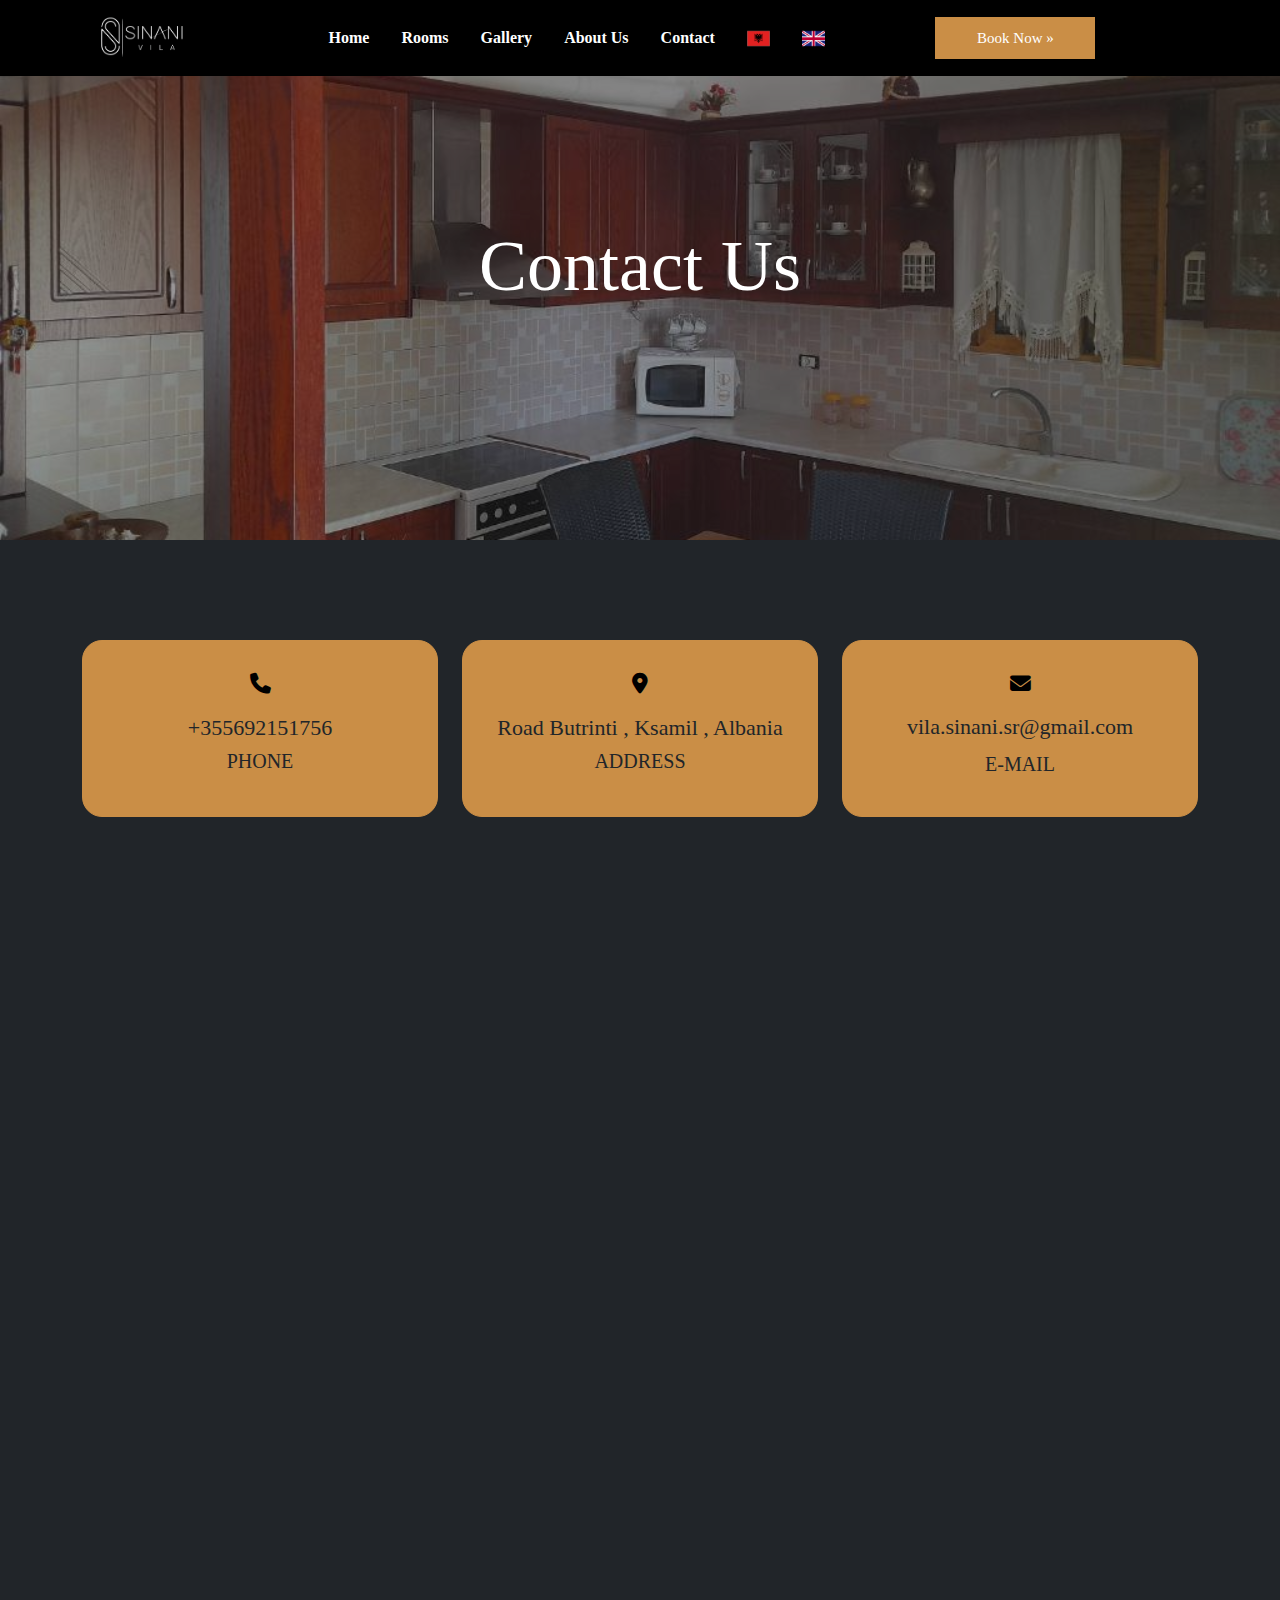
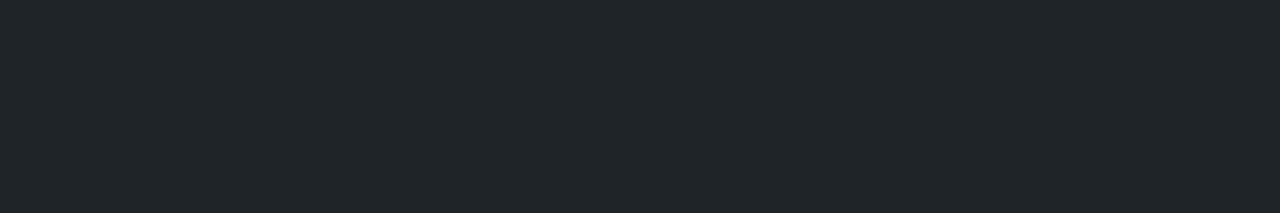
==== commit 376dea90: "2nd night(english version done ,,,, i think)" ====
--- a/contact.html
+++ b/contact.html
@@ -1,12 +1,13 @@
 <!DOCTYPE html>
 <html lang="en">
-
 <head>
     <meta charset="UTF-8">
     <meta http-equiv="X-UA-Compatible" content="IE=edge">
     <title>Contact - Vila Sinani, Ksamil, Albania</title>
-    <meta name="description" content="">
-    <meta name="keywords" content="">
+    <meta name="description"
+        content="Located in Ksamil, a few steps from Bora Bora Beach, Vila Sinani is a ideal vila with free private parking, a garden and a full house.">
+    <meta name="keywords"
+        content="Contact , Vila Sinani , Ksamil , Albania , Hotel , Vila , Bora Bora Beach , Paradise Beach">
     <meta name="viewport" content="width=device-width, initial-scale=1.0">
     <link rel="icon" href="assets/icon/logo-dark.png">
     <!--Font-Awasome-->
@@ -17,7 +18,6 @@
     <!--My CSS-->
     <link rel="stylesheet" href="stylesheet.css">
 </head>
-
 <body>
     <header>
         <nav class="navbar navbar-expand-lg navbar-dark fixed-top text-center">
@@ -59,15 +59,11 @@
             </div>
         </nav>
     </header>
-
     <main>
         <!--Section 1-->
         <section class="bg-images" style="background-image: url(assets/image/1.jpg);">
             <h1 class="display-2">
                 Contact Us
-                <h5>
-                    Your New Home is Waiting
-                </h5>
             </h1>
         </section>
         <!--End Section 1-->
@@ -81,7 +77,8 @@
                 </section>
                 <section class="contact-section d-flex flex-column align-items-center text-center">
                     <i class="fa-solid fa-location-dot"><br><br></i>
-                    <h5 class="title"><a href="https://maps.app.goo.gl/BFHCgscZnkhZh7kL9">Road Butrinti , Ksamil , Albania</a></h5>
+                    <h5 class="title"><a href="https://maps.app.goo.gl/BFHCgscZnkhZh7kL9">Road Butrinti , Ksamil ,
+                            Albania</a></h5>
                     <h5 class="subtitle">ADDRESS</h5>
                 </section>
                 <section class="contact-section d-flex flex-column align-items-center text-center">
@@ -91,7 +88,6 @@
                 </section>
             </div>
         </section>
-        
         <!--End Contact-->
         <!-- Google Maps -->
         <section>
@@ -112,9 +108,11 @@
                             <h5 style="color: #ffffff;justify-content: center;display: flex;">
                                 <img src="assets/icon/logo1.png" width="120px">
                             </h5>
-                            <p style="color: #ffffff;">Lorem ipsum dolor sit, amet consectetur adipisicing elit. Ab
-                                laboriosam cupiditate, itaque quibusdam ea quis tenetur pariatur numquam. Voluptas,
-                                officia eum praesentium at totam corrupti molestias doloribus cum nemo ullam! </p>
+                            <p style="color: #ffffff;">Situated in Ksamil, with Ksamil Beach 9 nearby, Villa Sinani
+                                features
+                                accommodation with free private parking and full house. Guests can relax in the garden
+                                with barbecue at the
+                                property. Welcome to our Vila.</p>
                         </div>
                         <div class="col-lg-3 col-md-6">
                             <h5 class="footer-link-d" style="color: #ff934f;">Contact:</h5>
@@ -157,14 +155,13 @@
                     <div class="container-fluid copyright-section">
                         <p class="copyright">
                             Copyright ©
-                            <script>document.write(new Date().getFullYear());</script> Coral Guesthouse | Powered by
+                            <script>document.write(new Date().getFullYear());</script> Vila Sinani | Powered by
                             <a href="https://intermedia.al/" target="_blank"><img src="assets/icon/intermediaLogo1.png"
                                     width="120px">
                             </a>
                         </p>
                     </div>
                     <!--End Copyright-->
-
                 </div>
             </div>
         </section>
@@ -177,5 +174,4 @@
     <!--My Script-->
     <script src="main.js"></script>
 </body>
-
 </html>--- a/stylesheet.css
+++ b/stylesheet.css
@@ -1,5 +1,4 @@
 @import url(https://cdnjs.cloudflare.com/ajax/libs/font-awesome/6.5.2/css/all.min.css);
-
 /*Root*/
 :root {
     --primary-color: #021832;
@@ -19,7 +18,6 @@
     --black: #20252d;
     --style-font: "Cormorant Garamond", serif;
 }
-
 html,
 body {
     width: 100% !important;
@@ -30,61 +28,49 @@
     --bs-bg-opacity: 1;
     background-color: rgba(var(--bs-dark-rgb), var(--bs-bg-opacity)) !important;
 }
-
 ::selection {
     color: #a3a190;
 }
-
 ::-webkit-scrollbar {
     width: 15px;
 }
-
 ::-webkit-scrollbar-track {
     background-color: var(--text-white);
 }
-
 ::-webkit-scrollbar-thumb {
     background: var(--text-black);
 }
-
 * {
     margin: 0;
     padding: 0;
     box-sizing: border-box;
     font-family: "Playfair Display", serif;
 }
-
 a {
     color: inherit;
     text-decoration: none;
 }
-
 section {
     padding: 2.511rem 0;
 }
-
 .row {
     display: flex;
     flex-wrap: wrap;
 }
-
 .col {
     flex: 1;
 }
-
 li {
     list-style: none;
     padding: 0px;
     margin: 0px;
 }
-
 /*NavBar*/
 header .navbar {
     background-color: rgba(0, 0, 0, 1);
     padding-top: 10px !important;
     padding-bottom: 10px !important;
 }
-
 header .navbar .navbar-nav li .nav-link {
     display: block;
     width: fit-content;
@@ -92,26 +78,21 @@
     font-weight: 700;
     border: none;
 }
-
 header .navbar .navbar-nav li .nav-link:hover {
     color: #ca8e46;
     opacity: .8;
 }
-
 header .navbar ul li .nav-link.active {
     color: #ca8e46;
 }
-
 header .navbar .link-btn {
     margin-left: auto;
     margin-right: auto;
 }
-
 .hover-underline {
     position: relative;
     max-width: max-content;
 }
-
 .hover-underline::after {
     content: "";
     position: absolute;
@@ -124,12 +105,10 @@
     opacity: 0;
     transition: var(--transition-2);
 }
-
 .hover-underline:is(:hover, :focus-visible)::after {
     transform: scaleX(1);
     opacity: 1;
 }
-
 /* NavBar Button */
 .book-btn {
     background-color: #ca8e46;
@@ -137,12 +116,10 @@
     color: #ca8e46;
     font-weight: 500;
 }
-
 .book-btn:hover {
     background-color: #ca8e46;
     color: white;
 }
-
 .link-btn {
     background-color: #ca8e46;
     font-family: Outfit;
@@ -152,25 +129,21 @@
     padding: 10px 15px;
     font-size: 15px;
 }
-
 .link-btn:hover {
     background-color: white;
     color: #ca8e46;
 }
-
 /*Gallery*/
 .gallery-section {
     width: 100%;
     max-width: 1200px;
     margin: 0 auto;
 }
-
 .options {
     display: flex;
     justify-content: center;
     align-items: center;
 }
-
 .filter-button {
     display: inline-block;
     font-weight: 600;
@@ -184,52 +157,42 @@
     border-color: #ffffff;
     margin: 10px;
 }
-
 .filter-button:focus,
 .filter-button.active {
     background-color: #ca8e46;
     border-color: #ffffff;
 }
-
 .filter-button:hover {
     color: #fff;
     background-color: #ca8e46;
     border-color: #ffffff;
 }
-
 .gallery_product {
     overflow: hidden;
 }
-
 .gallery_product img {
     max-width: 100%;
     max-height: 100%;
     width: 340px;
     height: 230px;
 }
-
 .gallery_product img:hover {
     transform: scale(1.05);
 }
-
 /*Contact*/
 .contact-image-container section {
     background-color: #2D2A25;
 }
-
 .contact-image-container section h2 {
     padding-bottom: 1rem;
     border-bottom: 1px solid #fff;
 }
-
 .contact-image-container section p {
     font-size: 1.2rem;
 }
-
 .contact-image-container img {
     height: 40vh;
 }
-
 .contact-section {
     padding: 2rem;
     border: 1px solid #ca8e46;
@@ -238,21 +201,17 @@
     transition: .2s ease-in-out;
     background-color: #ca8e46;
 }
-
 .contact-section:hover {
     background-color: #ffffff;
     color: #ca8e46;
 }
-
 .contact-section i {
     color: #000000;
     font-size: 1.3rem;
 }
-
 .contact-section:hover i {
     color: #ca8e46;
 }
-
 .contact-section a {
     text-decoration: none;
     color: inherit;
@@ -260,45 +219,37 @@
     transition: .1s;
     font-size: 22px;
 }
-
 .contact-section a:hover {
     border-color: #ca8e46;
     text-decoration: none;
 }
-
-
 .google-maps iframe {
     width: 100%;
     height: 50vh;
     border: none;
 }
-
 /*Footer*/
 .footer_wrapper {
     background: #000000 !important;
     padding: 5% 0 0 0 !important;
 }
-
 .ft-text {
     text-decoration: none;
     color: white;
     padding-bottom: 5px !important;
     font-weight: 600 !important;
 }
-
 .ft-text:hover {
     color: rgba(255, 147, 79);
     transform: translateY(-10px);
     text-decoration: none;
 }
-
 .copyright {
     font-size: medium;
     color: rgb(255, 255, 255);
     text-align: center;
     padding-bottom: 0 !important;
 }
-
 /*General*/
 .bg-images {
     display: flex;
@@ -313,7 +264,6 @@
     background-blend-mode: multiply;
     height: 60vh;
 }
-
 hr {
     margin: 1rem 0;
     color: white;
@@ -324,93 +274,241 @@
     border-top: 1px solid;
     opacity: .25;
 }
-
 .gimg {
     width: 200px;
     height: 200px;
 }
-
 .gimgmt {
     margin-top: 3rem !important;
 }
-
 .pd3 {
     padding-top: 3rem
 }
-
 /*Animation*/
 .hidden {
     transform: scale(0);
     transition: .4s ease-in;
 }
-
 /*Makes them dissepaer*/
 .show {
     transform: scale(1);
 }
-
 .hidden2 {
     transform: translateX(-100%);
     transition: .5s ease-in-out;
 }
-
 /*From the Left*/
 .show2 {
     transform: translateX(0);
 }
-
 .hidden3 {
     transform: translateX(100%);
     transition: .5s ease-in-out;
 }
-
 /*From The Right*/
 .show3 {
     transform: translateX(0);
 }
-
 .hidden4 {
     opacity: 0;
     transition: .5s ease-in-out;
 }
-
 /*Appear out of thin air*/
 .show4 {
     opacity: 1;
 }
-
 .hidden5 {
     transform: translateY(-100%);
     transition: .8s ease-in-out;
 }
-
 /*From below*/
 .show5 {
     transform: translateY(0);
 }
-
+/*Carousel*/
+#home-head {
+    background: url('assets/image/4.jpg')rgba(0, 0, 0, 0.65);
+    height: 760px;
+    background-position: center;
+    background-blend-mode: multiply;
+    display: flex;
+    align-items: center;
+}
+.carousel-1 {
+    background: url('assets/image/10.jpg')rgba(0, 0, 0, 0.65);
+    height: 760px;
+    background-position: center;
+    background-blend-mode: multiply;
+    text-align: center;
+    background-size: cover;
+}
+.carousel-2 {
+    background: url('assets/image/2.jpg')rgba(0, 0, 0, 0.65);
+    height: 760px;
+    background-position: center;
+    background-blend-mode: multiply;
+    text-align: center;
+    background-size: cover;
+}
+.carousel-3 {
+    background: url('assets/image/9.jpg')rgba(0, 0, 0, 0.65);
+    height: 760px;
+    background-position: center;
+    background-blend-mode: multiply;
+    text-align: center;
+    background-size: cover;
+}
+.carousel-4 {
+    background: url('assets/image/12.jpg')rgba(0, 0, 0, 0.65);
+    height: 100%;
+    background-position: center;
+    background-blend-mode: multiply;
+    text-align: center;
+    background-size: cover;
+}
+.carousel-5 {
+    background: url('assets/image/11.jpg')rgba(0, 0, 0, 0.65);
+    height: 100%;
+    background-position: center;
+    background-blend-mode: multiply;
+    text-align: center;
+    background-size: cover;
+}
+.carousel-6 {
+    background: url('assets/image/10.jpg')rgba(0, 0, 0, 0.65);
+    height: 100%;
+    background-position: center;
+    background-blend-mode: multiply;
+    text-align: center;
+    background-size: cover;
+}
+/*Button-Learn More*/
+.learnmore {
+    color: #ca8e46;
+    text-transform: uppercase;
+    text-decoration: none;
+    border: 2px solid #ca8e46;
+    padding: 10px 20px;
+    font-size: 17px;
+    font-weight: bold;
+    background: transparent;
+    position: relative;
+    transition: all 1s;
+    overflow: hidden;
+}
+.learnmore:hover {
+    color: white;
+}
+.learnmore::before {
+    content: '';
+    position: absolute;
+    height: 100%;
+    width: 0%;
+    top: 0;
+    left: -40px;
+    transform: skewX(45deg);
+    background-color: #ca8e46;
+    z-index: -1;
+    transition: all 1s;
+}
+.learnmore:hover::before {
+    width: 160%;
+}
+.pd-50 {
+    padding-top: 50px;
+}
+/*ameneties*/
+.facilities-section {
+    padding-top: 50px;
+    background: #212529;
+}
+.facility-row {
+    position: relative;
+}
+/*jumbotron*/
+.banner-row {
+    background: url('assets/image/1.jpg')rgba(0, 0, 0, 0.45);
+    background-position-x: 0%;
+    background-position-y: 0%;
+    background-position: center;
+    height: 460px;
+    background-blend-mode: multiply;
+    background-size: cover;
+    display: flex;
+    align-items: center;
+    text-align: center;
+}
+/*Activites*/
+.fishing-1 {
+    background: url('assets/image/fishing.webp')rgba(0, 0, 0, 0.27);
+    height: 70vh;
+    background-size: cover;
+    background-position: center;
+    background-repeat: no-repeat;
+    background-blend-mode: multiply;
+    display: flex;
+    align-items: end;
+    justify-content: center;
+}
+.canoeing-1 {
+    background: url('assets/image/canoes.jpg')rgba(0, 0, 0, 0.27);
+    height: 70vh;
+    background-size: cover;
+    background-position: center;
+    background-repeat: no-repeat;
+    background-blend-mode: multiply;
+    display: flex;
+    align-items: end;
+    justify-content: center;
+}
+.hiking-1 {
+    background: url('assets/image/hiking.jpg')rgba(0, 0, 0, 0.27);
+    height: 70vh;
+    background-size: cover;
+    background-position: right;
+    background-repeat: no-repeat;
+    background-blend-mode: multiply;
+    display: flex;
+    align-items: end;
+    justify-content: center;
+}
+.service-p {
+    display: none;
+    color: white;
+    padding: 10px 25px;
+}
+.content-service {
+    transition-duration: 0.4s;
+}
+.meeting-service:hover {
+    filter: opacity(95%);
+    transform: scale(1.1);
+}
+.meeting-service:hover .content-service {
+    transform: translateY(-100px);
+    transition-duration: 0.4s;
+}
+.meeting-service:hover .service-p {
+    display: block;
+}
 /*Media*/
 @media only screen and (max-width: 1200px) {
     ::-webkit-scrollbar {
         width: 7px;
     }
-
     .navbar-nav {
         padding-bottom: 20px;
     }
-
     header .navbar {
         padding-bottom: 25px !important;
     }
 }
-
 @media only screen and (min-width: 992px) {
     header .navbar {
         margin: 0;
         margin-left: auto;
     }
 }
-
 @media (max-width: 950px) {
     .carousel-caption {
         position: absolute;
@@ -424,7 +522,6 @@
         /* Move the caption up by half of its height to perfectly center it */
     }
 }
-
 @media screen and (max-width: 850px) {
     .grid-container {
         display: grid;
@@ -440,231 +537,55 @@
         margin-left: 10px;
     }
 }
-
 @media only screen and (max-width: 767px) {
     .pd-50 {
         padding-bottom: 50px;
     }
-
     .tm-30 {
         margin-top: 30px;
     }
-
     .gimg {
         width: 100% !important;
     }
-
     .gimgmt {
         margin-top: 0px !important;
     }
 }
-
 @media (max-width: 550px) {
     .options {
         display: grid;
     }
-
     .gallery_product {
         display: grid;
         justify-content: center;
     }
-
     .footer-link-d,
     ul.list-unstyled li,
     ul.p-0.footer-ul li {
         text-align: center;
     }
-
     .carousel-caption {
         height: 210px;
     }
-
     .pe-5 {
         padding-right: 0px !important;
     }
-
     .pd3 {
         text-align: center;
     }
-
     .carousel-control-prev-icon,
     .carousel-control-next-icon {
         display: none;
     }
 }
-
 @media (max-width: 992px) {}
-
 @media only screen and (min-width: 992px) and (max-width: 1199px) {
     .section-heading h2 {
         font-size: 36px;
     }
 }
-
 @media only screen and (min-width: 768px) and (max-width: 991px) {
     .section-heading h2 {
         font-size: 30px;
     }
-}
-
-/*Carousel*/
-#home-head {
-    background: url('assets/image/4.jpg')rgba(0, 0, 0, 0.65);
-    height: 760px;
-    background-position: center;
-    background-blend-mode: multiply;
-    display: flex;
-    align-items: center;
-}
-
-.carousel-1 {
-    background: url('assets/image/10.jpg')rgba(0, 0, 0, 0.65);
-    height: 760px;
-    background-position: center;
-    background-blend-mode: multiply;
-    text-align: center;
-    background-size: cover;
-}
-
-.carousel-2 {
-    background: url('assets/image/2.jpg')rgba(0, 0, 0, 0.65);
-    height: 760px;
-    background-position: center;
-    background-blend-mode: multiply;
-    text-align: center;
-    background-size: cover;
-}
-
-.carousel-3 {
-    background: url('assets/image/9.jpg')rgba(0, 0, 0, 0.65);
-    height: 760px;
-    background-position: center;
-    background-blend-mode: multiply;
-    text-align: center;
-    background-size: cover;
-}
-
-/*Button-Learn More*/
-.learnmore {
-    color: #ca8e46;
-    text-transform: uppercase;
-    text-decoration: none;
-    border: 2px solid #ca8e46;
-    padding: 10px 20px;
-    font-size: 17px;
-    font-weight: bold;
-    background: transparent;
-    position: relative;
-    transition: all 1s;
-    overflow: hidden;
-}
-
-.learnmore:hover {
-    color: white;
-}
-
-.learnmore::before {
-    content: '';
-    position: absolute;
-    height: 100%;
-    width: 0%;
-    top: 0;
-    left: -40px;
-    transform: skewX(45deg);
-    background-color: #ca8e46;
-    z-index: -1;
-    transition: all 1s;
-}
-
-.learnmore:hover::before {
-    width: 160%;
-}
-
-.pd-50 {
-    padding-top: 50px;
-}
-
-/*ameneties*/
-.facilities-section {
-    padding-top: 50px;
-    background: #212529;
-}
-
-.facility-row {
-    position: relative;
-}
-
-/*jumbotron*/
-.banner-row {
-    background: url('assets/image/1.jpg')rgba(0, 0, 0, 0.45);
-    background-position-x: 0%;
-    background-position-y: 0%;
-    background-position: center;
-    height: 460px;
-    background-blend-mode: multiply;
-    background-size: cover;
-    display: flex;
-    align-items: center;
-    text-align: center;
-}
-
-/*Activites*/
-.fishing-1 {
-    background: url('assets/image/fishing.webp')rgba(0, 0, 0, 0.27);
-    height: 70vh;
-    background-size: cover;
-    background-position: center;
-    background-repeat: no-repeat;
-    background-blend-mode: multiply;
-    display: flex;
-    align-items: end;
-    justify-content: center;
-}
-
-.canoeing-1 {
-    background: url('assets/image/canoes.jpg')rgba(0, 0, 0, 0.27);
-    height: 70vh;
-    background-size: cover;
-    background-position: center;
-    background-repeat: no-repeat;
-    background-blend-mode: multiply;
-    display: flex;
-    align-items: end;
-    justify-content: center;
-}
-
-.hiking-1 {
-    background: url('assets/image/hiking.jpg')rgba(0, 0, 0, 0.27);
-    height: 70vh;
-    background-size: cover;
-    background-position: right;
-    background-repeat: no-repeat;
-    background-blend-mode: multiply;
-    display: flex;
-    align-items: end;
-    justify-content: center;
-}
-
-.service-p {
-    display: none;
-    color: white;
-    padding: 10px 25px;
-}
-
-.content-service {
-    transition-duration: 0.4s;
-}
-
-.meeting-service:hover {
-    filter: opacity(95%);
-    transform: scale(1.1);
-}
-
-.meeting-service:hover .content-service {
-    transform: translateY(-100px);
-    transition-duration: 0.4s;
-}
-
-.meeting-service:hover .service-p {
-    display: block;
 }